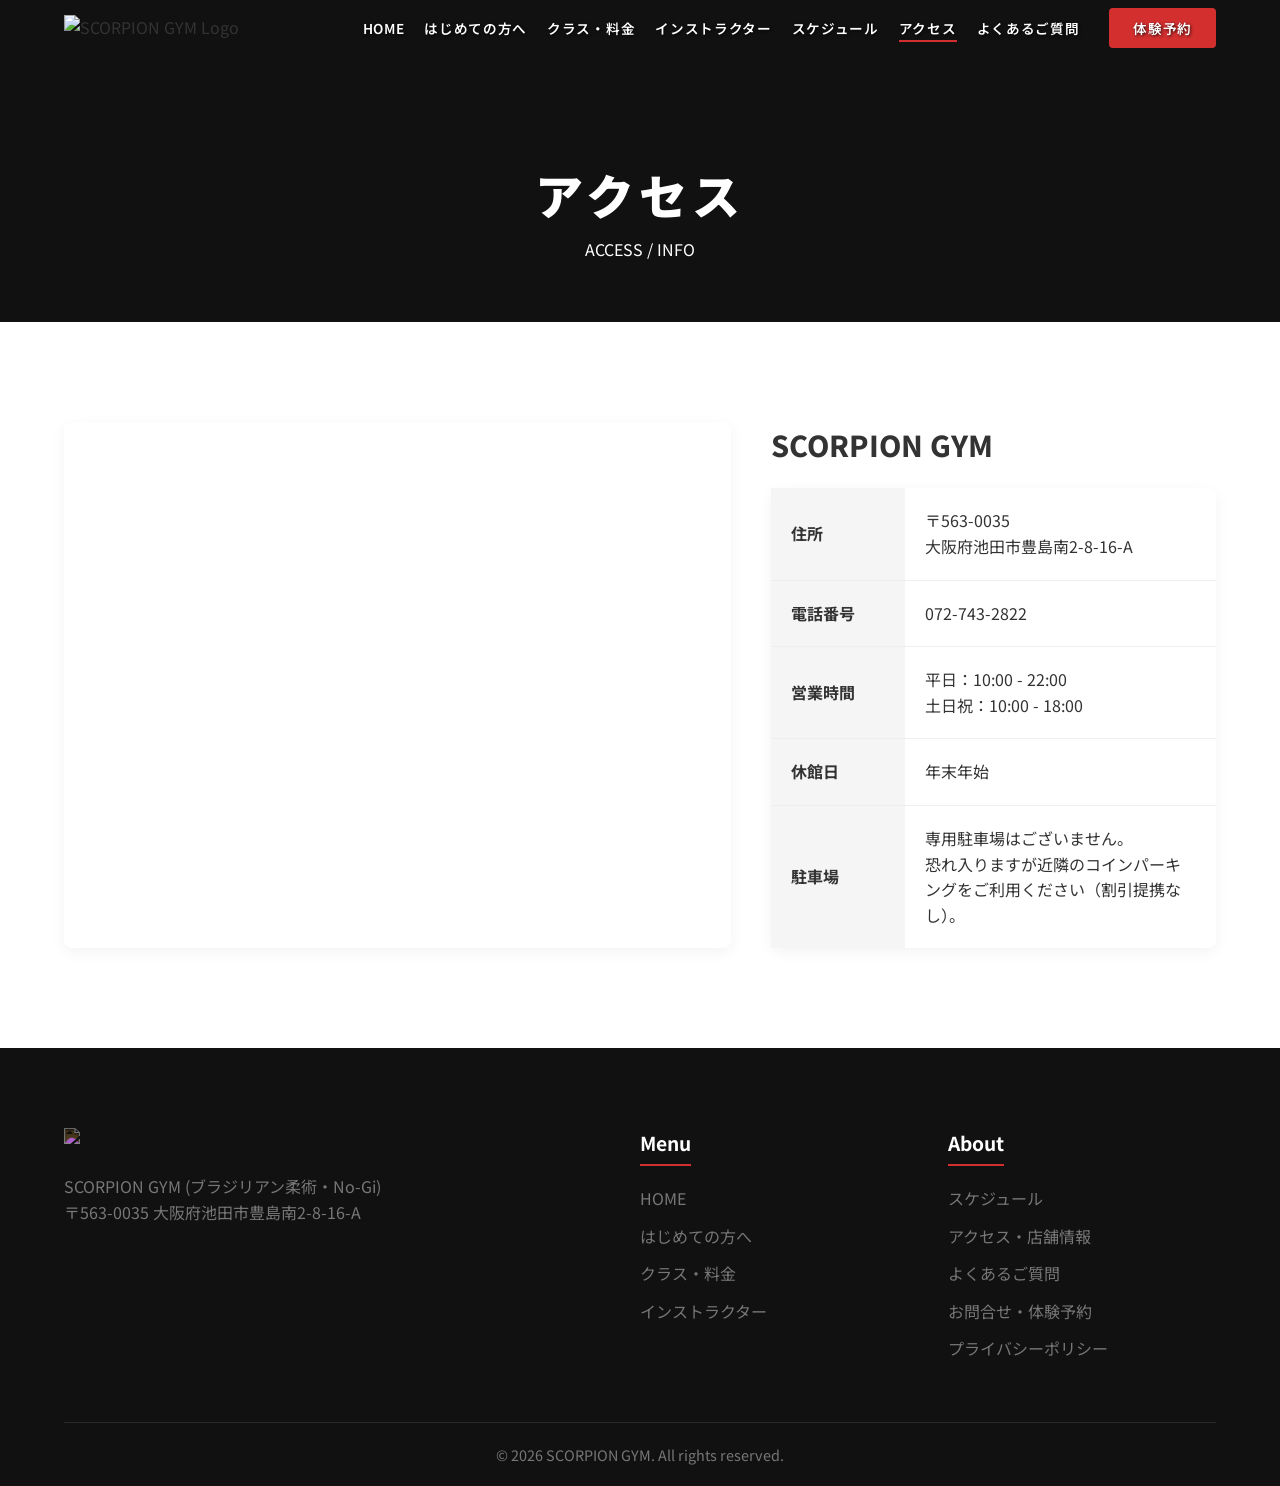
==== access.html @ 8e8d1942 "Shorten footer contact link text to prevent line break" ====
<!DOCTYPE html>
<html lang="ja">
<head>
  <meta charset="UTF-8">
  <meta name="viewport" content="width=device-width, initial-scale=1.0">
  <title>アクセス・店舗情報 | SCORPION GYM | 柔術・MMAジム</title>
  <meta name="description" content="SCORPION GYMへのアクセス、および店舗情報をご案内します。駅徒歩5分の通いやすい立地です。">
  <link rel="stylesheet" href="https://cdnjs.cloudflare.com/ajax/libs/font-awesome/6.4.0/css/all.min.css">
  <link rel="preconnect" href="https://fonts.googleapis.com">
  <link rel="preconnect" href="https://fonts.gstatic.com" crossorigin>
  <link href="https://fonts.googleapis.com/css2?family=Inter:wght@400;600;800;900&family=Noto+Sans+JP:wght@400;600;700;900&display=swap" rel="stylesheet">
  <link rel="stylesheet" href="css/style.css">
  <style>
    .access-container {
      display: flex;
      flex-direction: column;
      gap: 40px;
    }
    @media (min-width: 992px) {
      .access-container {
        flex-direction: row;
      }
      .access-map { width: 60%; }
      .access-info { width: 40%; }
    }
    .access-map iframe {
      width: 100%;
      height: 400px;
      border: 0;
      border-radius: 8px;
      box-shadow: 0 4px 15px rgba(0,0,0,0.05);
    }
    @media (min-width: 992px) {
      .access-map iframe { height: 100%; min-height: 500px; }
    }
    
    .info-table {
      width: 100%;
      border-collapse: collapse;
      background: var(--white);
      box-shadow: 0 4px 15px rgba(0,0,0,0.05);
      border-radius: 8px;
    }
    .info-table th, .info-table td {
      padding: 20px;
      border-bottom: 1px solid #eee;
      text-align: left;
    }
    .info-table th {
      width: 30%;
      background-color: var(--gray);
      font-weight: 700;
    }
    .info-table tr:last-child th, .info-table tr:last-child td {
      border-bottom: none;
    }
  </style>
</head>
<body class="sub-page">

  <header class="header">
    <div class="header-inner">
      <div class="logo">
        <a href="index.html">
          <img src="assets/images/s-gym_logo.png" alt="SCORPION GYM Logo" width="180" decoding="async">
        </a>
      </div>
      <button class="menu-btn" id="menu-btn" aria-label="Menu"><span></span><span></span><span></span></button>
      <nav class="nav" id="global-nav">
        <ul>
          <li><a href="index.html">HOME</a></li>
          <li><a href="beginners.html">はじめての方へ</a></li>
          <li><a href="pricing.html">クラス・料金</a></li>
          <li><a href="instructors.html">インストラクター</a></li>
          <li><a href="schedule.html">スケジュール</a></li>
          <li><a href="access.html" class="active">アクセス</a></li>
          <li><a href="faq.html">よくあるご質問</a></li>
        </ul>
        <div class="nav-cta"><a href="contact.html" class="nav-btn">体験予約</a></div>
      </nav>
    </div>
  </header>

  <main>
    <div class="page-header">
      <div class="container">
        <h1 class="page-title">アクセス</h1>
        <p>ACCESS / INFO</p>
      </div>
    </div>

    <section class="section">
      <div class="container">
        <div class="access-container">
          <div class="access-map">
            <!-- Google Maps Embed for the exact name provided -->
            <iframe src="https://maps.google.com/maps?q=SCORPION+GYM+池田市&t=&z=16&ie=UTF8&iwloc=&output=embed" allowfullscreen="" loading="lazy" referrerpolicy="no-referrer-when-downgrade"></iframe>
          </div>
          
          <div class="access-info">
            <h2 style="font-size: 1.8rem; font-weight: 800; margin-bottom: 20px;">SCORPION GYM</h2>
            <table class="info-table">
              <tr>
                <th>住所</th>
                <td>〒563-0035<br>大阪府池田市豊島南2-8-16-A</td>
              </tr>
              <tr>
                <th>電話番号</th>
                <td>072-743-2822</td>
              </tr>
              <tr>
                <th>営業時間</th>
                <td>平日：10:00 - 22:00<br>土日祝：10:00 - 18:00</td>
              </tr>
              <tr>
                <th>休館日</th>
                <td>年末年始</td>
              </tr>
              <tr>
                <th>駐車場</th>
                <td>専用駐車場はございません。<br>恐れ入りますが近隣のコインパーキングをご利用ください（割引提携なし）。</td>
              </tr>
            </table>
          </div>
        </div>
      </div>
    </section>
  </main>

  <div class="sticky-cta" id="sticky-cta">
    <a href="contact.html#line" class="cta-btn btn-line"><i class="fa-brands fa-line"></i> LINE相談</a>
    <a href="contact.html#reserve" class="cta-btn btn-reserve"><i class="fa-regular fa-calendar-check"></i> 体験予約</a>
  </div>

  <footer class="footer">
    <!-- Same standard footer -->
    <div class="container">
      <div class="footer-grid">
        <div class="footer-info">
          <img src="assets/images/s-gym_logo.png" alt="SCORPION GYM" width="250" class="footer-logo">
          <p>SCORPION GYM (ブラジリアン柔術・No-Gi)<br>〒563-0035 大阪府池田市豊島南2-8-16-A</p>
        </div>
        <div class="footer-links">
          <h3>Menu</h3>
          <ul><li><a href="index.html">HOME</a></li><li><a href="beginners.html">はじめての方へ</a></li><li><a href="pricing.html">クラス・料金</a></li><li><a href="instructors.html">インストラクター</a></li></ul>
        </div>
        <div class="footer-links">
          <h3>About</h3>
          <ul><li><a href="schedule.html">スケジュール</a></li><li><a href="access.html" class="active">アクセス・店舗情報</a></li><li><a href="faq.html">よくあるご質問</a></li><li><a href="contact.html">お問合せ・体験予約</a></li><li><a href="privacy.html">プライバシーポリシー</a></li></ul>
        </div>
      </div>
      <div class="footer-bottom"><p>&copy; 2026 SCORPION GYM. All rights reserved.</p></div>
    </div>
  </footer>
  <script src="js/script.js"></script>
</body>
</html>
---- css/style.css ----
:root {
  --primary: #d32f2f; /* Deep Red for MMA/Combative vibe */
  --black: #111111;
  --dark-gray: #222222;
  --white: #ffffff;
  --gray: #f5f5f5;
  --text: #333333;
  --text-light: #777777;
  --font-base: 'Noto Sans JP', 'Inter', sans-serif;
  --font-heading: 'Inter', 'Noto Sans JP', sans-serif;
  --overlay-dark: rgba(17, 17, 17, 0.7);
  --header-height: 80px;
}

html, body {
  overflow-x: hidden;
  width: 100%;
  -webkit-text-size-adjust: 100%;
}

*, *::before, *::after {
  box-sizing: border-box;
}

body, h1, h2, h3, h4, p, ul, li, figure {
  margin: 0;
  padding: 0;
}

body {
  font-family: var(--font-base);
  color: var(--text);
  background-color: var(--white);
  line-height: 1.6;
  overflow-x: hidden;
}

ul { list-style: none; }
a { text-decoration: none; color: inherit; transition: color 0.3s ease; }

img, video {
  max-width: 100%;
  height: auto;
  display: block;
}

.container {
  width: 90%;
  max-width: 1200px;
  margin: 0 auto;
}

.section {
  padding: 100px 0;
}

.bg-light { background-color: var(--gray); }
.bg-dark { background-color: var(--black); color: var(--white); }

.text-center { text-align: center; }
.mb-4 { margin-bottom: 2rem; }
.mt-4 { margin-top: 2rem; }

.section-title {
  text-align: center;
  font-family: var(--font-heading);
  font-size: clamp(2rem, 4vw, 2.5rem);
  font-weight: 900;
  letter-spacing: 0.05em;
  margin-bottom: 3rem;
  text-transform: uppercase;
  color: var(--black);
}

.section-title.left-align { text-align: left; }
.bg-dark .section-title { color: var(--white); }

/* Buttons */
.btn {
  display: inline-block;
  padding: 16px 40px;
  font-weight: 700;
  border-radius: 4px;
  text-align: center;
  cursor: pointer;
  transition: all 0.3s ease;
  font-size: 1.1rem;
}

.btn-primary {
  background-color: var(--primary);
  color: var(--white);
  border: 2px solid var(--primary);
}
.btn-primary:hover {
  background-color: transparent;
  color: var(--primary);
}

.btn-outline {
  background-color: transparent;
  color: var(--black);
  border: 2px solid var(--black);
}
.btn-outline:hover {
  background-color: var(--black);
  color: var(--white);
}

/* Header & Navigation */
.header {
  position: fixed;
  top: 0;
  left: 0;
  width: 100%;
  z-index: 1000;
  transition: background-color 0.4s ease, padding 0.4s ease;
  padding: 15px 0;
}

.header.scrolled {
  background-color: rgba(17, 17, 17, 0.95);
  backdrop-filter: blur(10px);
  padding: 10px 0;
  border-bottom: 1px solid rgba(255,255,255,0.1);
}

.header-inner {
  display: flex;
  justify-content: space-between;
  align-items: center;
  width: 90%;
  max-width: 1400px;
  margin: 0 auto;
}

/* Base Nav (Desktop) */
.nav {
  display: flex;
  align-items: center;
  gap: 30px;
}

.nav ul {
  display: flex;
  gap: 20px;
  align-items: center;
}

.nav a {
  color: var(--white);
  font-weight: 600;
  font-size: 0.85rem;
  letter-spacing: 0.05em;
  position: relative;
}

.nav a::after {
  content: '';
  position: absolute;
  left: 0;
  bottom: -4px;
  width: 0%;
  height: 2px;
  background-color: var(--primary);
  transition: width 0.3s ease;
}

.nav a:hover::after, .nav a.active::after {
  width: 100%;
}

.header:not(.scrolled) .nav a {
  text-shadow: 1px 1px 3px rgba(0,0,0,0.8);
}

.nav-btn {
  background-color: var(--primary);
  color: var(--white) !important;
  padding: 10px 24px;
  border-radius: 4px;
  font-weight: 700;
  transition: background-color 0.3s ease;
}
.nav-btn:hover { background-color: #b71c1c; }
.nav-btn::after { display: none !important; }

/* Hamburger Menu styles for mobile */
.menu-btn {
  display: none;
  background: none;
  border: none;
  cursor: pointer;
  width: 30px;
  height: 20px;
  position: relative;
  z-index: 1010;
}
.menu-btn span {
  display: block;
  position: absolute;
  width: 100%;
  height: 2px;
  background-color: var(--white);
  transition: all 0.3s ease;
}
.menu-btn span:nth-child(1) { top: 0; }
.menu-btn span:nth-child(2) { top: 9px; }
.menu-btn span:nth-child(3) { bottom: 0; }
.menu-btn.open span:nth-child(1) { transform: translateY(9px) rotate(45deg); }
.menu-btn.open span:nth-child(2) { opacity: 0; }
.menu-btn.open span:nth-child(3) { transform: translateY(-9px) rotate(-45deg); }

/* Pages padding for subpages */
body > main {
  padding-top: 0;
}
body.sub-page > main {
  padding-top: 0;
}
body.sub-page .header {
  background-color: var(--black);
}

/* Video MV Section */
.video-mv {
  position: relative;
  height: 100vh;
  min-height: 600px;
  overflow: hidden;
  background-color: var(--black);
}

.video-container {
  position: absolute;
  top: 0;
  left: 0;
  width: 100%;
  height: 100%;
}

.video-container video {
  width: 100%;
  height: 100%;
  object-fit: cover;
  opacity: 0.8;
  pointer-events: none;
}

.video-container video::-webkit-media-controls,
.video-container video::-webkit-media-controls-start-playback-button {
  display: none !important;
  -webkit-appearance: none;
}

.video-overlay {
  position: absolute;
  top: 0;
  left: 0;
  width: 100%;
  height: 100%;
  background: linear-gradient(to right, rgba(0,0,0,0.8) 0%, rgba(0,0,0,0.3) 100%);
}

.mv-content {
  position: absolute;
  top: 50%;
  left: 5%;
  width: 90%;
  transform: translateY(-50%);
  z-index: 10;
  max-width: 800px;
}

.catch-copy {
  display: flex;
  flex-direction: column;
  gap: 15px;
  margin-bottom: 20px;
}

.en-catch {
  color: var(--primary);
  font-family: var(--font-heading);
  font-weight: 900;
  font-size: clamp(1rem, 3vw, 1.5rem);
  letter-spacing: 0.2em;
}

.ja-catch {
  color: var(--white);
  font-size: clamp(2.5rem, 6vw, 4.5rem);
  font-weight: 900;
  line-height: 1.2;
  text-shadow: 2px 2px 10px rgba(0,0,0,0.5);
}

.mv-sub {
  color: #dddddd;
  font-size: clamp(1rem, 2vw, 1.2rem);
  font-weight: 600;
  text-shadow: 1px 1px 5px rgba(0,0,0,0.8);
}

/* Concept Section grid */
.concept-grid {
  display: grid;
  grid-template-columns: 1fr 1fr;
  gap: 60px;
  align-items: center;
}

.concept-text p {
  margin-bottom: 1.5rem;
  font-size: 1.1rem;
}

.concept-image img {
  border-radius: 8px;
  box-shadow: 20px 20px 0 var(--black);
}

/* Instagram Base (retained and refined) */
.instagram-grid {
  display: grid;
  grid-template-columns: repeat(3, 1fr);
  gap: 20px;
}
.ig-item {
  position: relative;
  border-radius: 12px;
  overflow: hidden;
  box-shadow: 0 4px 15px rgba(0,0,0,0.05);
  aspect-ratio: 1 / 1;
  display: block;
}
.ig-item img {
  width: 100%;
  height: 100%;
  object-fit: cover;
  transition: transform 0.3s ease;
}
.ig-overlay {
  position: absolute;
  top: 0; left: 0; width: 100%; height: 100%;
  background: rgba(0,0,0,0.7);
  color: var(--white);
  display: flex; flex-direction: column; justify-content: center; align-items: center;
  opacity: 0; transition: opacity 0.3s ease; padding: 20px; text-align: center;
}
.ig-item:hover img { transform: scale(1.05); }
.ig-item:hover .ig-overlay { opacity: 1; }
.ig-likes { font-size: 1.2rem; font-weight: bold; margin-bottom: 10px; }
.ig-likes i { color: #ed4956; margin-right: 5px; }
.ig-text {
  font-size: 0.9rem;
  display: -webkit-box;
  -webkit-line-clamp: 3;
  line-clamp: 3;
  -webkit-box-orient: vertical;  
  overflow: hidden;
}

/* Sticky CTA */
.sticky-cta {
  position: fixed;
  bottom: 20px;
  left: 50%;
  transform: translateX(-50%) translateY(100px);
  width: 90%;
  max-width: 400px;
  display: flex;
  gap: 15px;
  z-index: 999;
  opacity: 0;
  transition: all 0.4s cubic-bezier(0.175, 0.885, 0.32, 1.275);
  pointer-events: none;
}
.sticky-cta.is-visible {
  transform: translateX(-50%) translateY(0);
  opacity: 1;
  pointer-events: auto;
}
.cta-btn {
  flex: 1; display: flex; justify-content: center; align-items: center; gap: 8px;
  padding: 15px 0; border-radius: 50px; font-weight: bold; color: var(--white) !important;
  backdrop-filter: blur(10px); -webkit-backdrop-filter: blur(10px);
  box-shadow: 0 8px 32px rgba(0,0,0,0.15); border: 1px solid rgba(255,255,255,0.2);
}
.btn-line { background-color: rgba(6, 199, 85, 0.85); }
.btn-reserve { background-color: rgba(211, 47, 47, 0.85); }

/* Footer */
.footer {
  background-color: var(--black);
  color: var(--white);
  padding: 80px 0 20px;
}
.footer-grid {
  display: grid;
  grid-template-columns: 2fr 1fr 1fr;
  gap: 40px;
  margin-bottom: 60px;
}
.footer-logo { 
  margin-bottom: 20px; 
  filter: invert(1); 
  mix-blend-mode: screen; 
}
.footer-info p { color: var(--text-light); margin-bottom: 15px; }
.sns-links { display: flex; gap: 15px; }
.sns-links a { font-size: 1.5rem; color: var(--white); }
.sns-links a:hover { color: var(--primary); }
.footer-links h3 { font-size: 1.2rem; margin-bottom: 20px; border-bottom: 2px solid var(--primary); display: inline-block; padding-bottom: 5px; }
.footer-links ul { display: flex; flex-direction: column; gap: 12px; }
.footer-links a { color: var(--text-light); }
.footer-links a:hover { color: var(--white); }
.footer-bottom { text-align: center; color: var(--text-light); border-top: 1px solid rgba(255,255,255,0.1); padding-top: 20px; font-size: 0.9rem; }

/* Responsive Overrides */
@media (max-width: 992px) {
  .concept-grid { grid-template-columns: 1fr; }
  .concept-image img { box-shadow: 10px 10px 0 var(--black); }
  .footer-grid { grid-template-columns: 1fr; }
}

.site-wrapper {
  overflow: hidden;
  width: 100%;
  max-width: 100vw;
  position: relative;
}

@media (max-width: 768px) {
  .btn { 
    padding: 12px 20px; 
    font-size: 1rem; 
    width: 100%; 
  }
  .header { padding: 15px 0; }
  .menu-btn { display: block; }
  
  .nav {
    position: fixed;
    top: 0; left: 0; width: 100%; height: 100vh;
    background-color: rgba(17, 17, 17, 0.98);
    flex-direction: column;
    justify-content: center;
    align-items: center;
    gap: 40px;
    padding-bottom: 80px; /* Visually pushes the menu center upwards */
    transform: translateY(-100%);
    transition: transform 0.4s ease;
  }
  .nav.open { transform: translateY(0); }
  .nav ul { flex-direction: column; gap: 30px; text-align: center; }
  .nav a { font-size: 1.2rem; }
  
  .instagram-grid {
    grid-template-columns: repeat(2, 1fr);
    display: flex; overflow-x: auto; scroll-snap-type: x mandatory; padding-bottom: 20px;
    width: 100%;
  }
  .ig-item { flex: 0 0 calc(70% - 10px); scroll-snap-align: start; }
}

@media (min-width: 1069px) {
  .menu-btn { display: none; }
}

@media (min-width: 769px) {
  .sticky-cta { display: none; }
}

/* Utility / Subpage bases */
.page-header {
  background-color: var(--black);
  color: var(--white);
  padding: 160px 0 60px;
  text-align: center;
}
.page-title {
  font-family: var(--font-heading);
  font-size: clamp(2rem, 5vw, 3rem);
  font-weight: 900;
  letter-spacing: 0.1em;
  text-transform: uppercase;
}
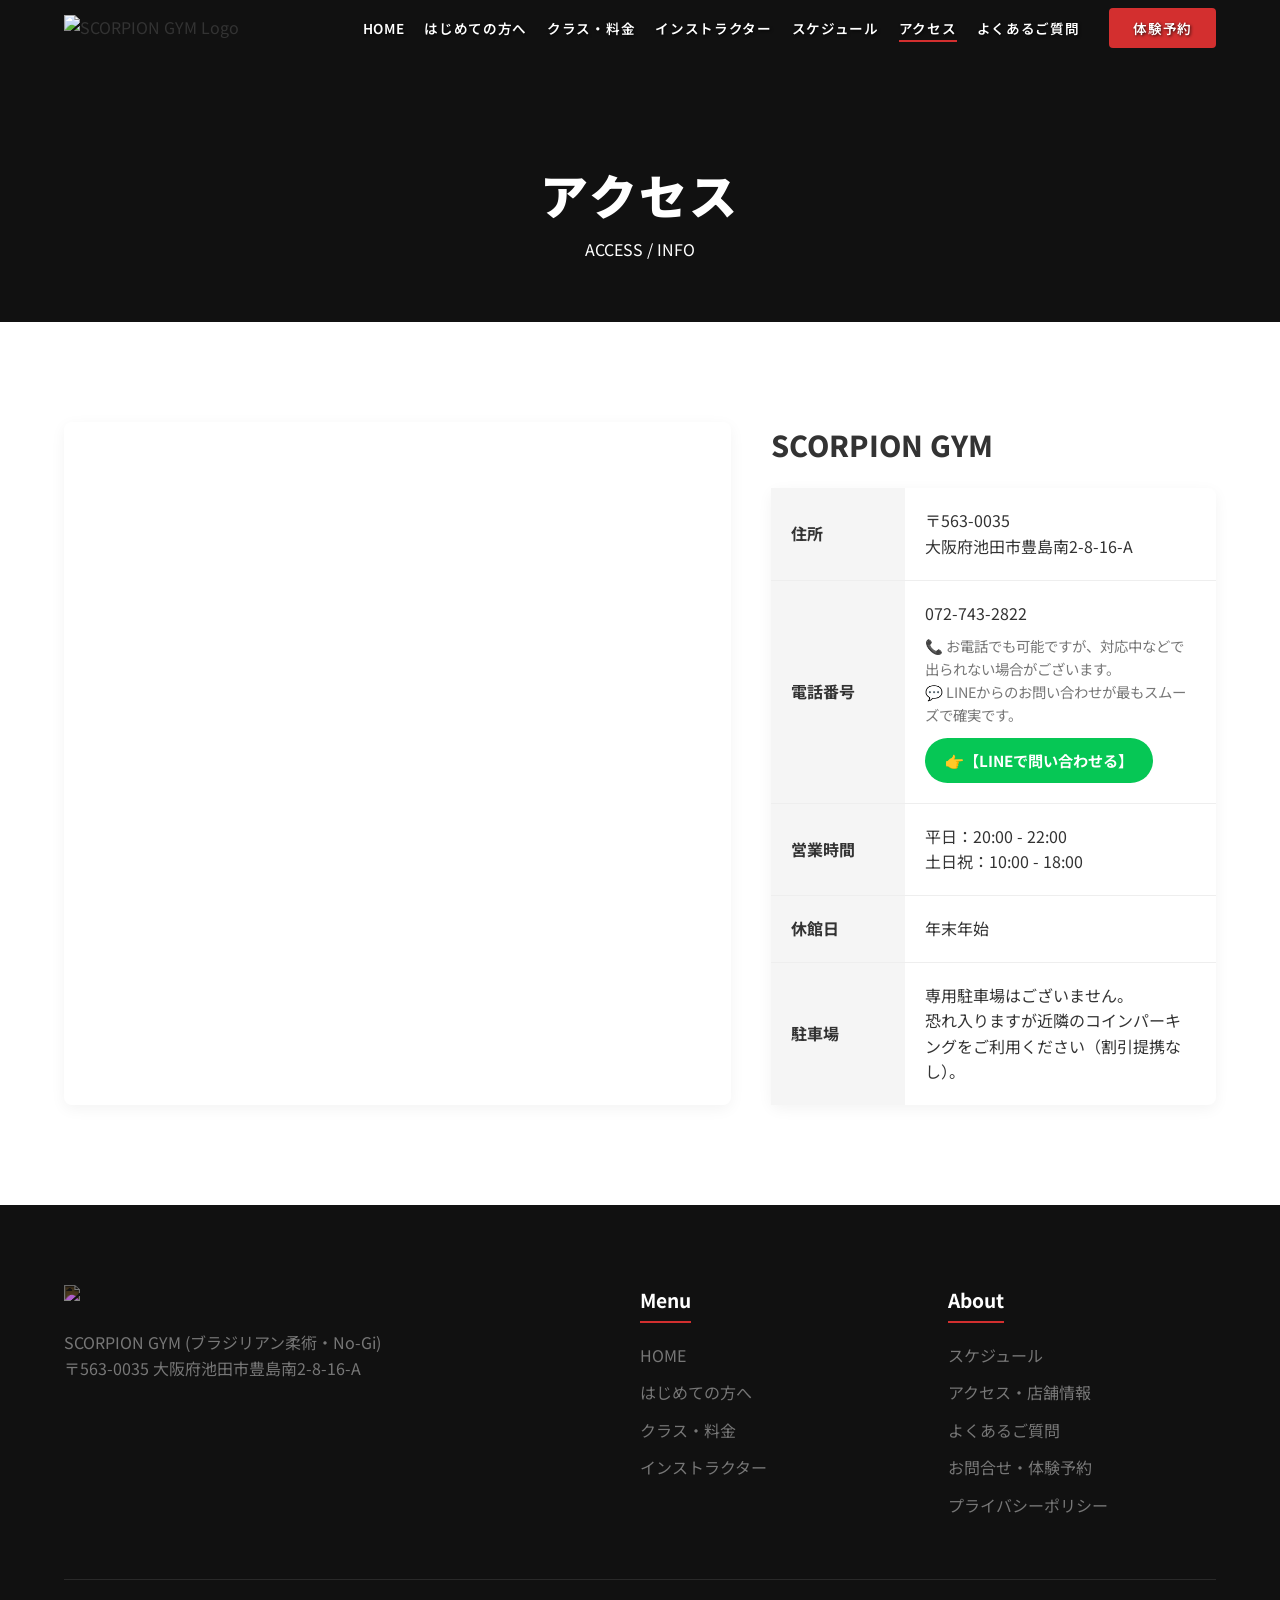
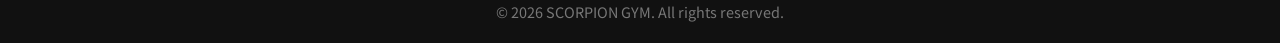
==== commit aff1067b: "Add favicon (0405.png) to all pages" ====
--- a/access.html
+++ b/access.html
@@ -10,6 +10,7 @@
   <link rel="preconnect" href="https://fonts.gstatic.com" crossorigin>
   <link href="https://fonts.googleapis.com/css2?family=Inter:wght@400;600;800;900&family=Noto+Sans+JP:wght@400;600;700;900&display=swap" rel="stylesheet">
   <link rel="stylesheet" href="css/style.css">
+  <link rel="icon" type="image/png" href="assets/images/0405.png">
   <style>
     .access-container {
       display: flex;
@@ -106,11 +107,15 @@
               </tr>
               <tr>
                 <th>電話番号</th>
-                <td>072-743-2822</td>
+                <td>
+                  072-743-2822
+                  <span style="font-size:0.9rem; color:var(--text-light); margin-top:8px; display:block;">📞 お電話でも可能ですが、対応中などで出られない場合がございます。<br>💬 LINEからのお問い合わせが最もスムーズで確実です。</span>
+                  <a href="contact.html#line" style="display:inline-block; margin-top:12px; background:#06C755; color:#fff; padding:10px 20px; border-radius:50px; font-weight:bold; font-size:0.95rem;">👉【LINEで問い合わせる】</a>
+                </td>
               </tr>
               <tr>
                 <th>営業時間</th>
-                <td>平日：10:00 - 22:00<br>土日祝：10:00 - 18:00</td>
+                <td>平日：20:00 - 22:00<br>土日祝：10:00 - 18:00</td>
               </tr>
               <tr>
                 <th>休館日</th>
--- a/css/style.css
+++ b/css/style.css
@@ -195,6 +195,7 @@
   height: 20px;
   position: relative;
   z-index: 1010;
+  flex-shrink: 0;
 }
 .menu-btn span {
   display: block;
@@ -247,6 +248,35 @@
   pointer-events: none;
 }
 
+/* Slideshow styles */
+.slideshow-container {
+  position: absolute;
+  top: 0; left: 0;
+  width: 100%; height: 100%;
+}
+.slideshow-container .video-overlay {
+  z-index: 2;
+}
+.slide {
+  position: absolute;
+  top: 0; left: 0;
+  width: 100%; height: 100%;
+  opacity: 0;
+  transition: opacity 3s ease;
+  z-index: 1;
+}
+.slide.active {
+  opacity: 1;
+}
+.slide img {
+  width: 100%;
+  height: 100%;
+  object-fit: cover;
+  object-position: center;
+  display: block;
+}
+
+/* Hide native video controls */
 .video-container video::-webkit-media-controls,
 .video-container video::-webkit-media-controls-start-playback-button {
   display: none !important;
@@ -481,11 +511,12 @@
 }
 .page-title {
   font-family: var(--font-heading);
-  font-size: clamp(2rem, 5vw, 3rem);
+  font-size: clamp(1.4rem, 5vw, 3rem);
   font-weight: 900;
-  letter-spacing: 0.1em;
-  text-transform: uppercase;
-}
-
-
-
+  letter-spacing: 0.05em;
+  word-break: break-word;
+  hyphens: auto;
+}
+
+
+
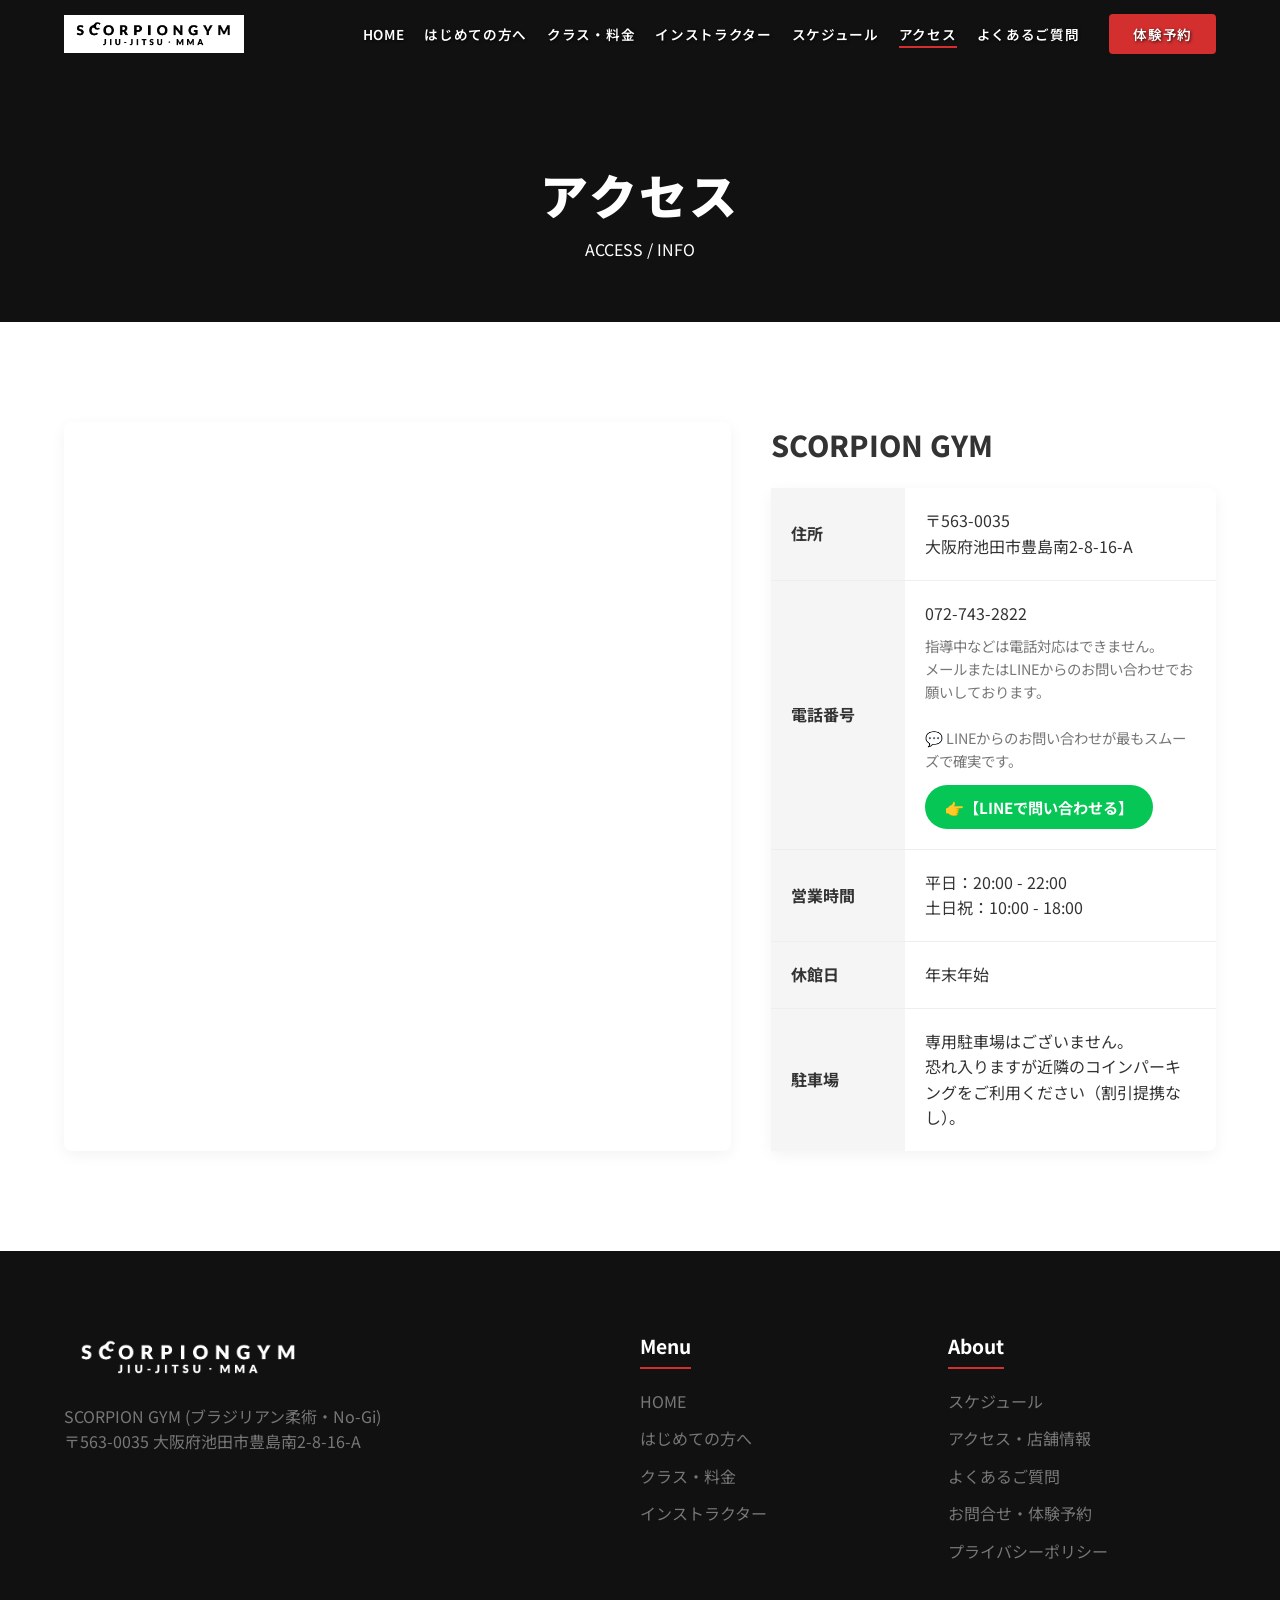
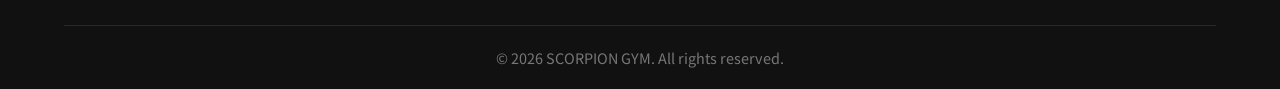
==== commit edefd284: "fix: アクセスページの電話案内文・インストラクター肩書きを更新" ====
--- a/access.html
+++ b/access.html
@@ -109,8 +109,12 @@
                 <th>電話番号</th>
                 <td>
                   072-743-2822
-                  <span style="font-size:0.9rem; color:var(--text-light); margin-top:8px; display:block;">📞 お電話でも可能ですが、対応中などで出られない場合がございます。<br>💬 LINEからのお問い合わせが最もスムーズで確実です。</span>
-                  <a href="contact.html#line" style="display:inline-block; margin-top:12px; background:#06C755; color:#fff; padding:10px 20px; border-radius:50px; font-weight:bold; font-size:0.95rem;">👉【LINEで問い合わせる】</a>
+                  <span style="font-size:0.9rem; color:var(--text-light); margin-top:8px; display:block;">
+                    指導中などは電話対応はできません。<br>
+                    メールまたはLINEからのお問い合わせでお願いしております。<br><br>
+                    💬 LINEからのお問い合わせが最もスムーズで確実です。
+                  </span>
+                  <a href="https://lin.ee/6nmk39m" style="display:inline-block; margin-top:12px; background:#06C755; color:#fff; padding:10px 20px; border-radius:50px; font-weight:bold; font-size:0.95rem;">👉【LINEで問い合わせる】</a>
                 </td>
               </tr>
               <tr>
@@ -133,7 +137,7 @@
   </main>
 
   <div class="sticky-cta" id="sticky-cta">
-    <a href="contact.html#line" class="cta-btn btn-line"><i class="fa-brands fa-line"></i> LINE相談</a>
+    <a href="https://lin.ee/6nmk39m" class="cta-btn btn-line"><i class="fa-brands fa-line"></i> LINE相談</a>
     <a href="contact.html#reserve" class="cta-btn btn-reserve"><i class="fa-regular fa-calendar-check"></i> 体験予約</a>
   </div>
 
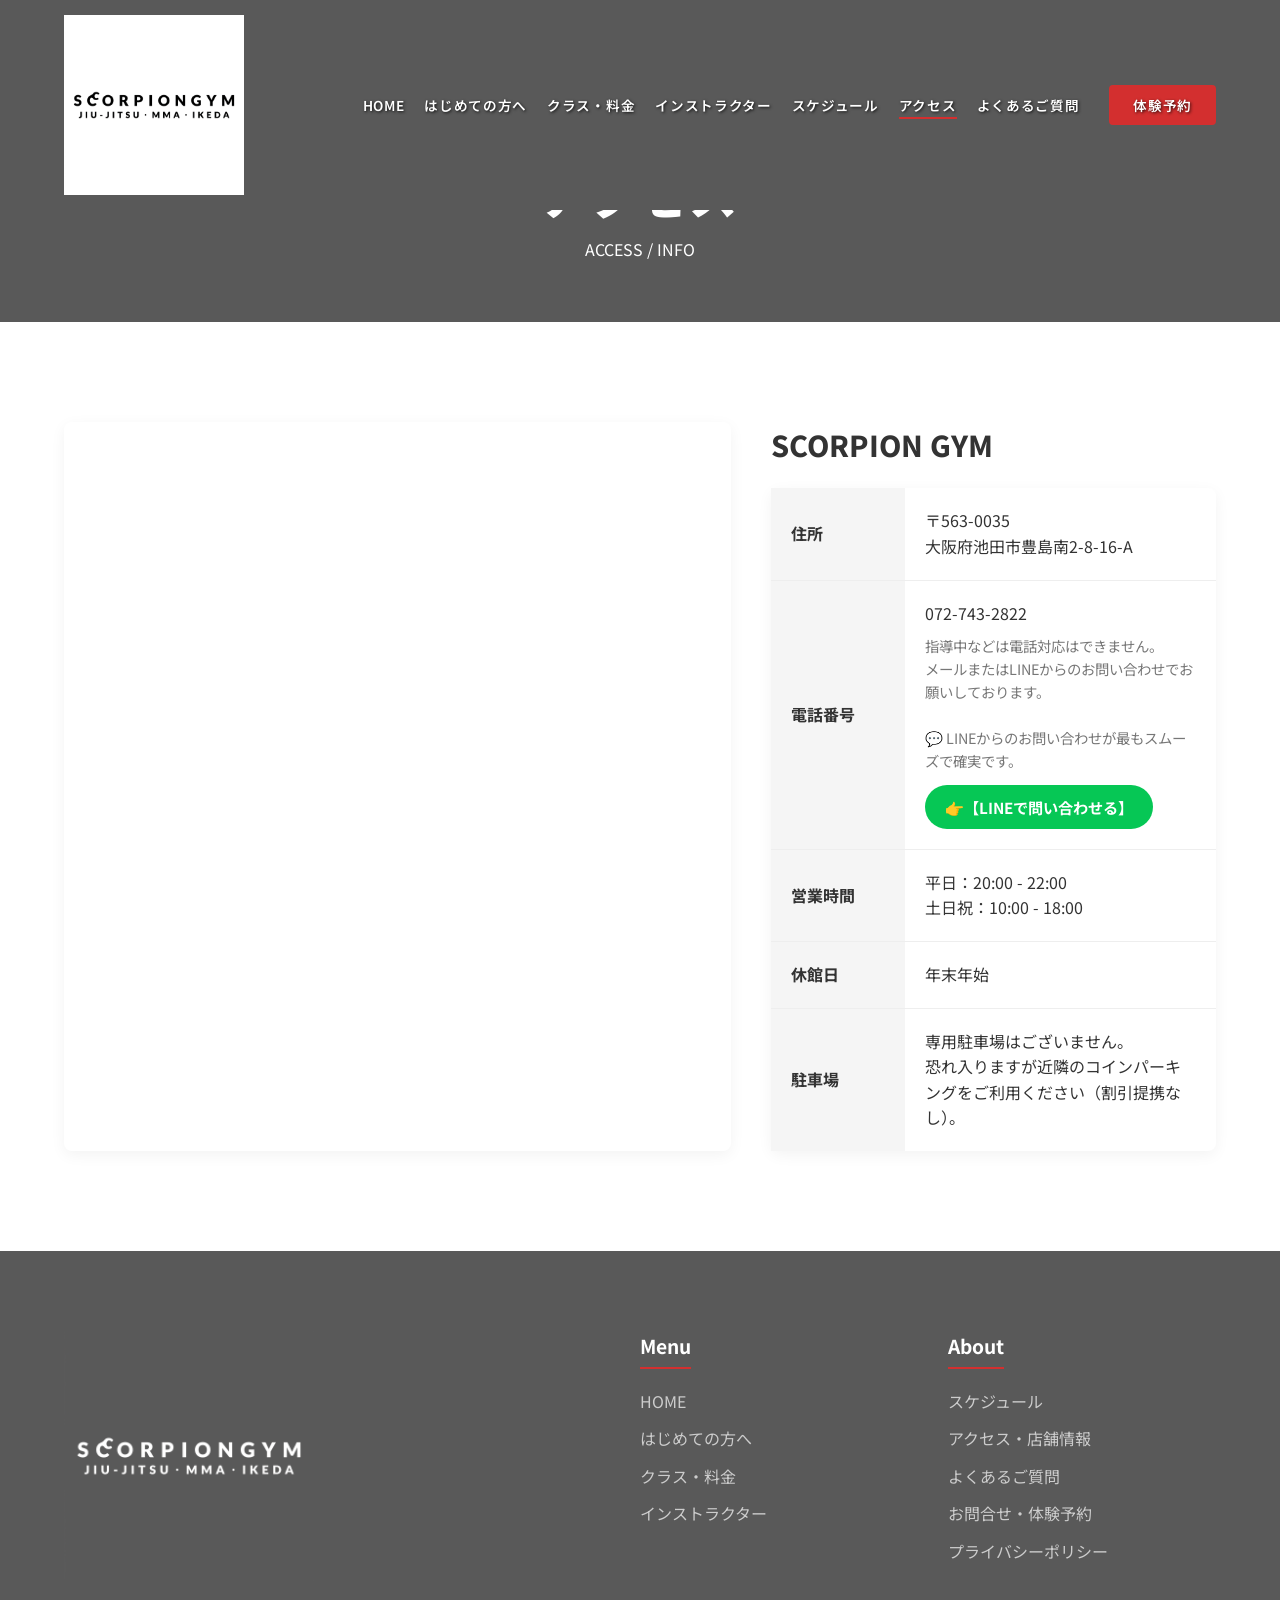
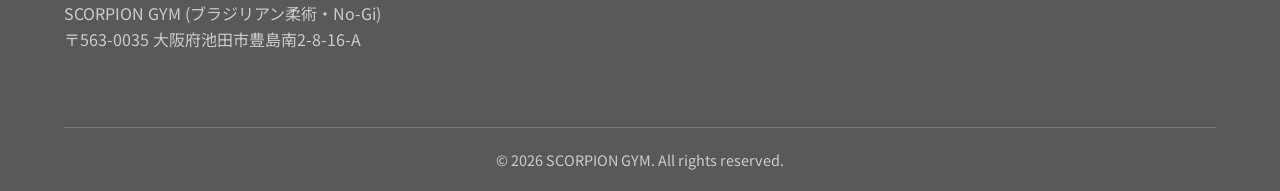
==== commit f1002b1d: "feat: IKEDAを追加した新ロゴに全ページ更新" ====
--- a/access.html
+++ b/access.html
@@ -63,7 +63,7 @@
     <div class="header-inner">
       <div class="logo">
         <a href="index.html">
-          <img src="assets/images/s-gym_logo.png" alt="SCORPION GYM Logo" width="180" decoding="async">
+          <img src="assets/images/s-gym_logo_ikeda.png" alt="SCORPION GYM Logo" width="180" decoding="async">
         </a>
       </div>
       <button class="menu-btn" id="menu-btn" aria-label="Menu"><span></span><span></span><span></span></button>
@@ -146,7 +146,7 @@
     <div class="container">
       <div class="footer-grid">
         <div class="footer-info">
-          <img src="assets/images/s-gym_logo.png" alt="SCORPION GYM" width="250" class="footer-logo">
+          <img src="assets/images/s-gym_logo_ikeda.png" alt="SCORPION GYM" width="250" class="footer-logo">
           <p>SCORPION GYM (ブラジリアン柔術・No-Gi)<br>〒563-0035 大阪府池田市豊島南2-8-16-A</p>
         </div>
         <div class="footer-links">
--- a/css/style.css
+++ b/css/style.css
@@ -1,14 +1,14 @@
 :root {
   --primary: #d32f2f; /* Deep Red for MMA/Combative vibe */
-  --black: #111111;
-  --dark-gray: #222222;
+  --black: #595959;
+  --dark-gray: #404040;
   --white: #ffffff;
   --gray: #f5f5f5;
   --text: #333333;
   --text-light: #777777;
   --font-base: 'Noto Sans JP', 'Inter', sans-serif;
   --font-heading: 'Inter', 'Noto Sans JP', sans-serif;
-  --overlay-dark: rgba(17, 17, 17, 0.7);
+  --overlay-dark: rgba(89, 89, 89, 0.7);
   --header-height: 80px;
 }
 
@@ -119,7 +119,7 @@
 }
 
 .header.scrolled {
-  background-color: rgba(17, 17, 17, 0.95);
+  background-color: rgba(89, 89, 89, 0.95);
   backdrop-filter: blur(10px);
   padding: 10px 0;
   border-bottom: 1px solid rgba(255,255,255,0.1);
@@ -347,7 +347,7 @@
 
 .concept-image img {
   border-radius: 8px;
-  box-shadow: 20px 20px 0 var(--black);
+  box-shadow: 10px 10px 0 var(--black);
 }
 
 /* Instagram Base (retained and refined) */
@@ -437,20 +437,20 @@
   filter: invert(1); 
   mix-blend-mode: screen; 
 }
-.footer-info p { color: var(--text-light); margin-bottom: 15px; }
+.footer-info p { color: #cccccc; margin-bottom: 15px; }
 .sns-links { display: flex; gap: 15px; }
 .sns-links a { font-size: 1.5rem; color: var(--white); }
 .sns-links a:hover { color: var(--primary); }
 .footer-links h3 { font-size: 1.2rem; margin-bottom: 20px; border-bottom: 2px solid var(--primary); display: inline-block; padding-bottom: 5px; }
 .footer-links ul { display: flex; flex-direction: column; gap: 12px; }
-.footer-links a { color: var(--text-light); }
+.footer-links a { color: #cccccc; }
 .footer-links a:hover { color: var(--white); }
-.footer-bottom { text-align: center; color: var(--text-light); border-top: 1px solid rgba(255,255,255,0.1); padding-top: 20px; font-size: 0.9rem; }
+.footer-bottom { text-align: center; color: #cccccc; border-top: 1px solid rgba(255,255,255,0.2); padding-top: 20px; font-size: 0.9rem; }
 
 /* Responsive Overrides */
 @media (max-width: 992px) {
   .concept-grid { grid-template-columns: 1fr; }
-  .concept-image img { box-shadow: 10px 10px 0 var(--black); }
+  .concept-image img { box-shadow: 6px 6px 0 var(--black); }
   .footer-grid { grid-template-columns: 1fr; }
 }
 
@@ -473,7 +473,7 @@
   .nav {
     position: fixed;
     top: 0; left: 0; width: 100%; height: 100vh;
-    background-color: rgba(17, 17, 17, 0.98);
+    background-color: rgba(89, 89, 89, 0.98);
     flex-direction: column;
     justify-content: center;
     align-items: center;
